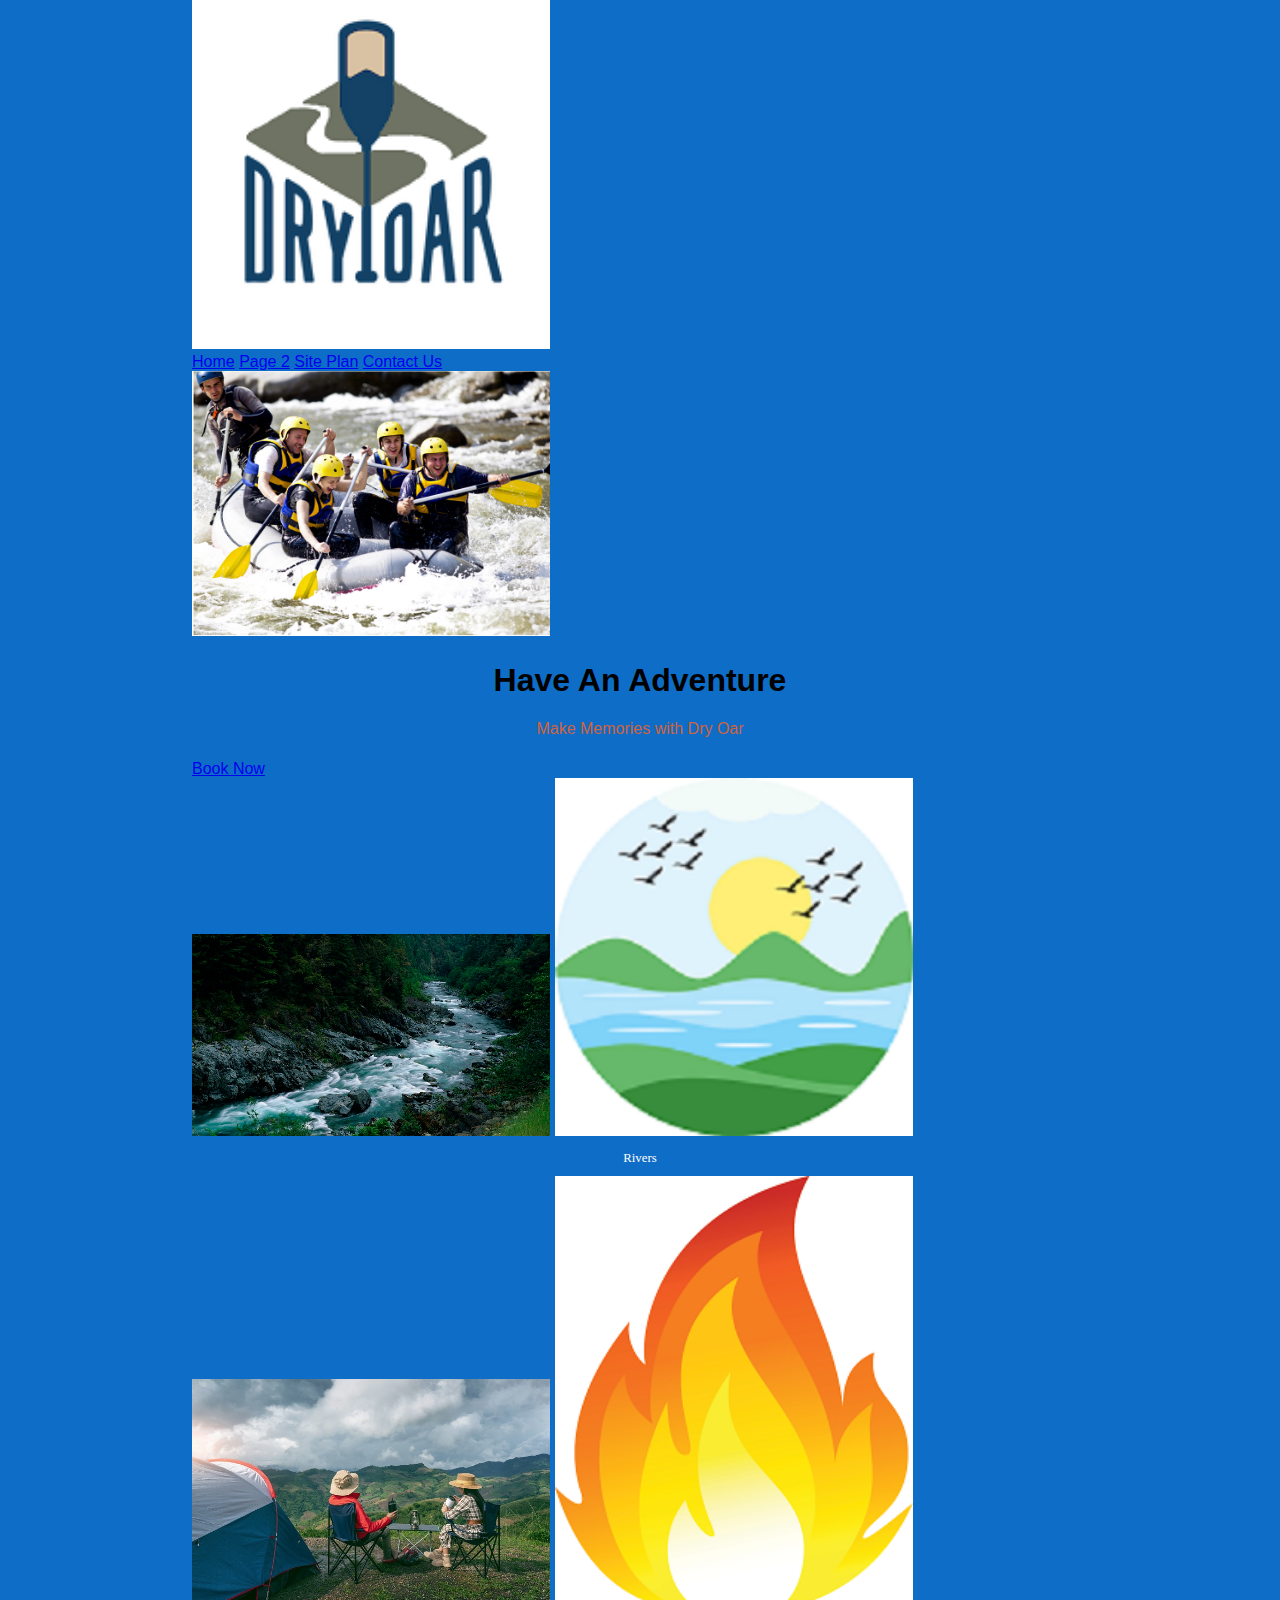
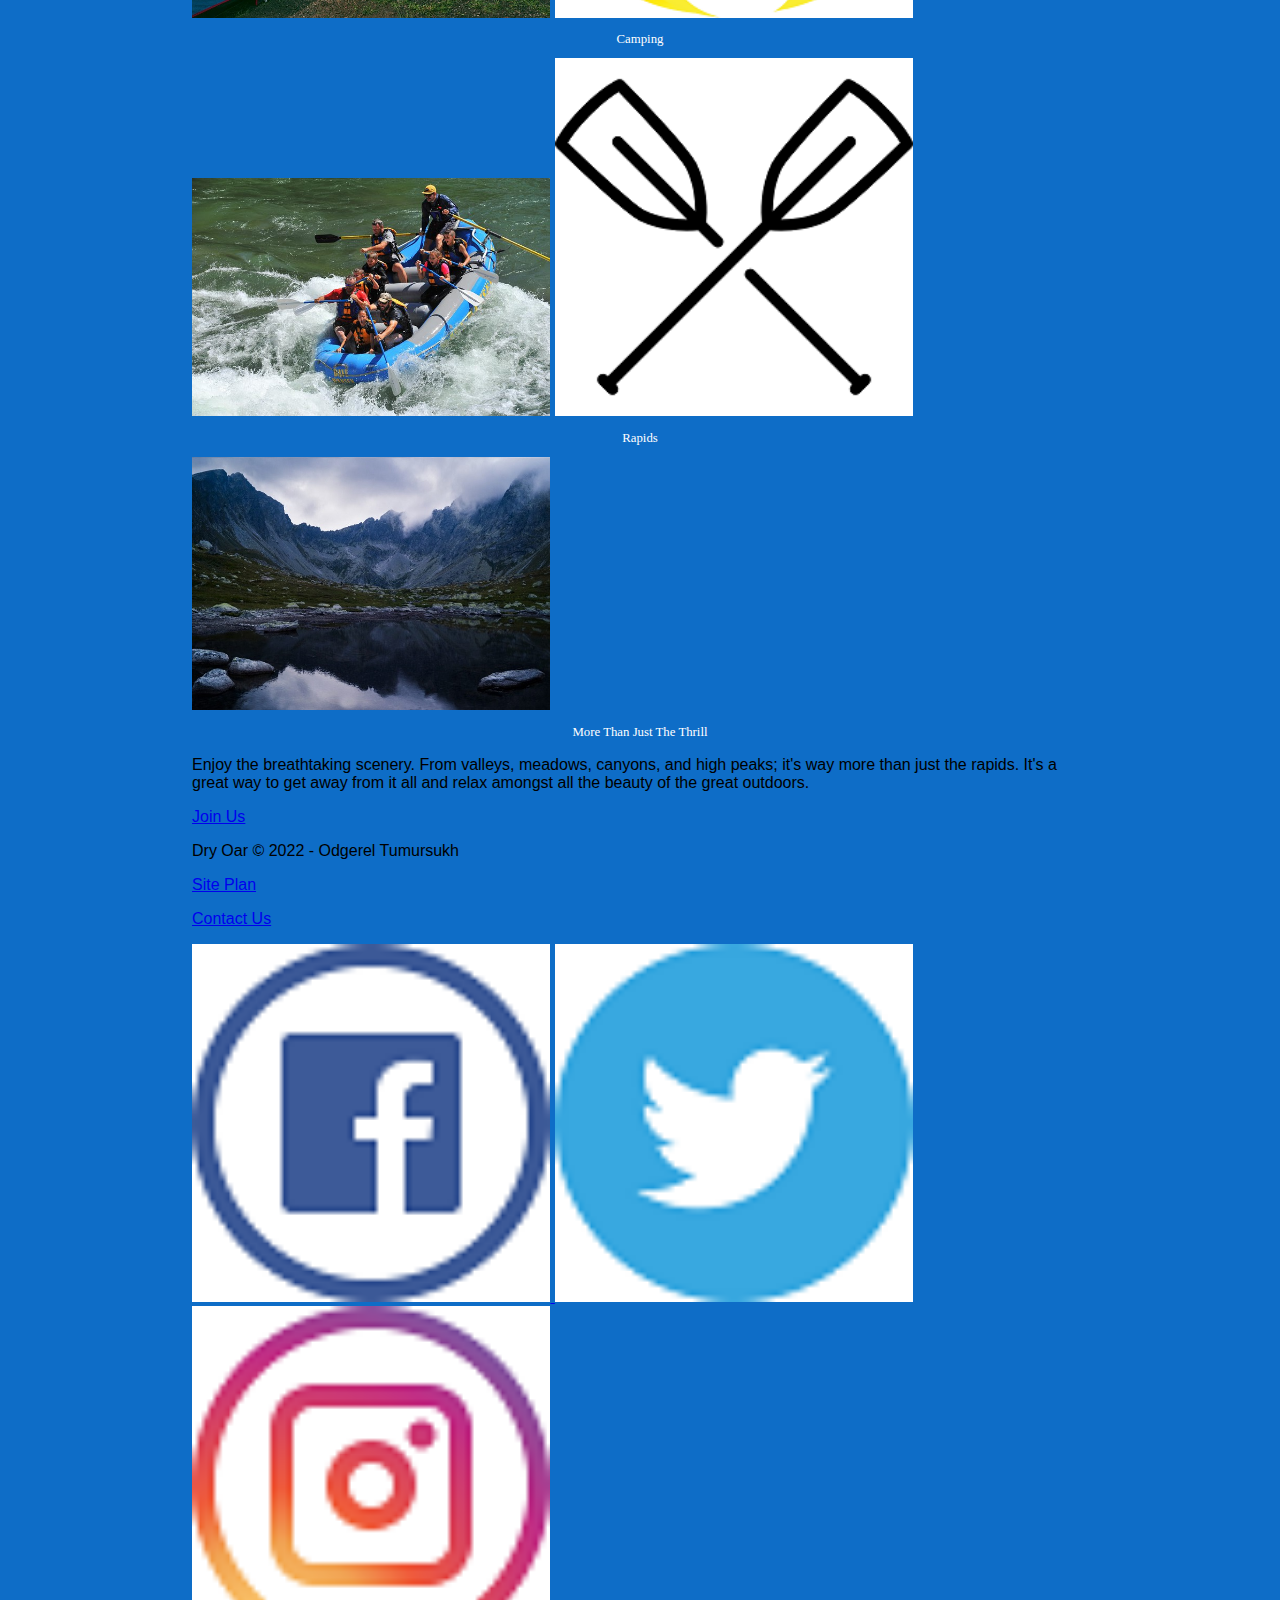
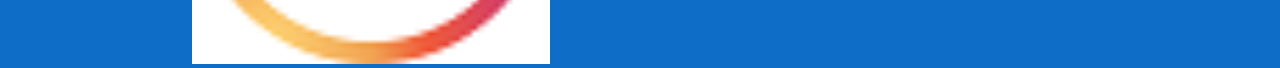
==== wwr/index.html @ 5460f1d6 "added paragraph" ====
<!DOCTYPE html>
<html lang="en">
<head>
    <meta charset="UTF-8">
    <meta http-equiv="X-UA-Compatible" content="IE=edge">
    <meta name="viewport" content="width=device-width, initial-scale=1.0">
    <title>Whitewater Rafting Vacations | Dry Oar Boating | Home</title>
    <link rel="stylesheet" href="styles/styles.css">
</head>
<body>
    <header>
        <a id="logo_link" href="index.html">
            <img class="logo" src="images/logo.png" alt="Dry Oar Logo">
        </a>
        <nav>
            <a href="index.html">Home</a>
            <a href="#">Page 2</a>
            <a href="site-plan-rafting.html">Site Plan</a>
            <a href="contactus.html">Contact Us</a>
        </nav>
    </header>
    <div id="hero">
        <div id="hero-box">
            <img id="hero-img" src="images/hero.png" alt="People enjoying white water rafting">
        </div>
        <section id="hero-msg">
            <h1 class="home-title">Have An Adventure</h1>
            <h4>Make Memories with Dry Oar </h4>
            <div class='button-box'>
                <a class='book' href="contactus.html">Book Now</a>
            </div>
        </section>
    </div>
    <main class="home-grid">
        <section class="rivers-card">
            <img class="card-img" src="images/rivers.jpg" alt="river in forest">
            <img class="icon" src="images/river_icon.png" alt="river icon">
            <h2>Rivers</h2>
        </section>
        <section class="camping-card">
            <img class="card-img" src="images/camping.jpg" alt="tent in mountains">
            <img class="icon" src="images/fire_icon.png" alt="fire icon">
            <h2>Camping</h2>
        </section>
        <section class="rapids-card">
            <img class="card-img" src="images/rapids.jpg" alt="rafting boat">
            <img class="icon" src="images/oars.png" alt="oars icon">
            <h2>Rapids</h2>
        </section>
        <img class="mountains" src="images/mountains.jpeg" alt="Misty mountains">
        <section class="msg">
            <h2>More Than Just The Thrill</h2>
            <p>Enjoy the breathtaking scenery. From valleys, meadows, canyons, and high peaks; it's way more than just the rapids. It's a great way to get away from it all and relax amongst all the beauty of the great outdoors. </p>
            <a class='join' href="rivers.html">Join Us</a>
        </section>
    </main>
    <footer>
        <p>Dry Oar &copy; 2022 - Odgerel Tumursukh</p>
        <p><a href="site-plan-rafting.html">Site Plan</a></p>
        <p><a href="contactus.html">Contact Us</a></p>
        <div class="social">
            <a href="https://www.facebook.com/JmeStar6">
                <img src="images/facebook.png" alt="fb icon">
            </a>
            <a href="https://twitter.com/JmeStar7">
                <img src="images/twitter.png" alt="twitter icon">
            </a>
            <a href="https://www.instagram.com/JmeStar7">
                <img src="images/instagram.png" alt="instagram icon">
            </a>
        </div>
    </footer>
    </body> 
    
</html>
---- wwr/styles/styles.css ----
body {
  
    background-color: #0e6dc7;
    margin: 0 15%;
    font-family: sans-serif;
  }
  
  img {
      width: 40%; center;
  }
  h1 {
    text-align: center;
    font-family: Arial, Helvetica, sans-serif;
    font-weight: bold;
  }
  h2 {
    text-align: center;
    font-family: 'Times New Roman', Times, serif;
    font-weight: normal;
    font-size: 80%;
    color: #ffffff;
  }
  h3 {
    text-align: center;
    font-family: Arial, Helvetica, sans-serif;
    font-weight: bold;
    font-size: 100%;
    color: #ffffff;
  }
  h4 {
    text-align: center;
    font-family: Arial, Helvetica, sans-serif;
    font-weight: normal;
  }
  h5 {
    text-align: center;
    font-family: 'Times New Roman', Times, serif;
    font-weight: normal;
    font-size: 200%;
    color: #ffffff;
  }
  h6 {
    text-align: center;
    font-family: Arial, Helvetica, sans-serif;
    font-weight: normal;
  }
  h4 {
    color: #d1633c;
    font-size: 1em;
  }
  
  </style>
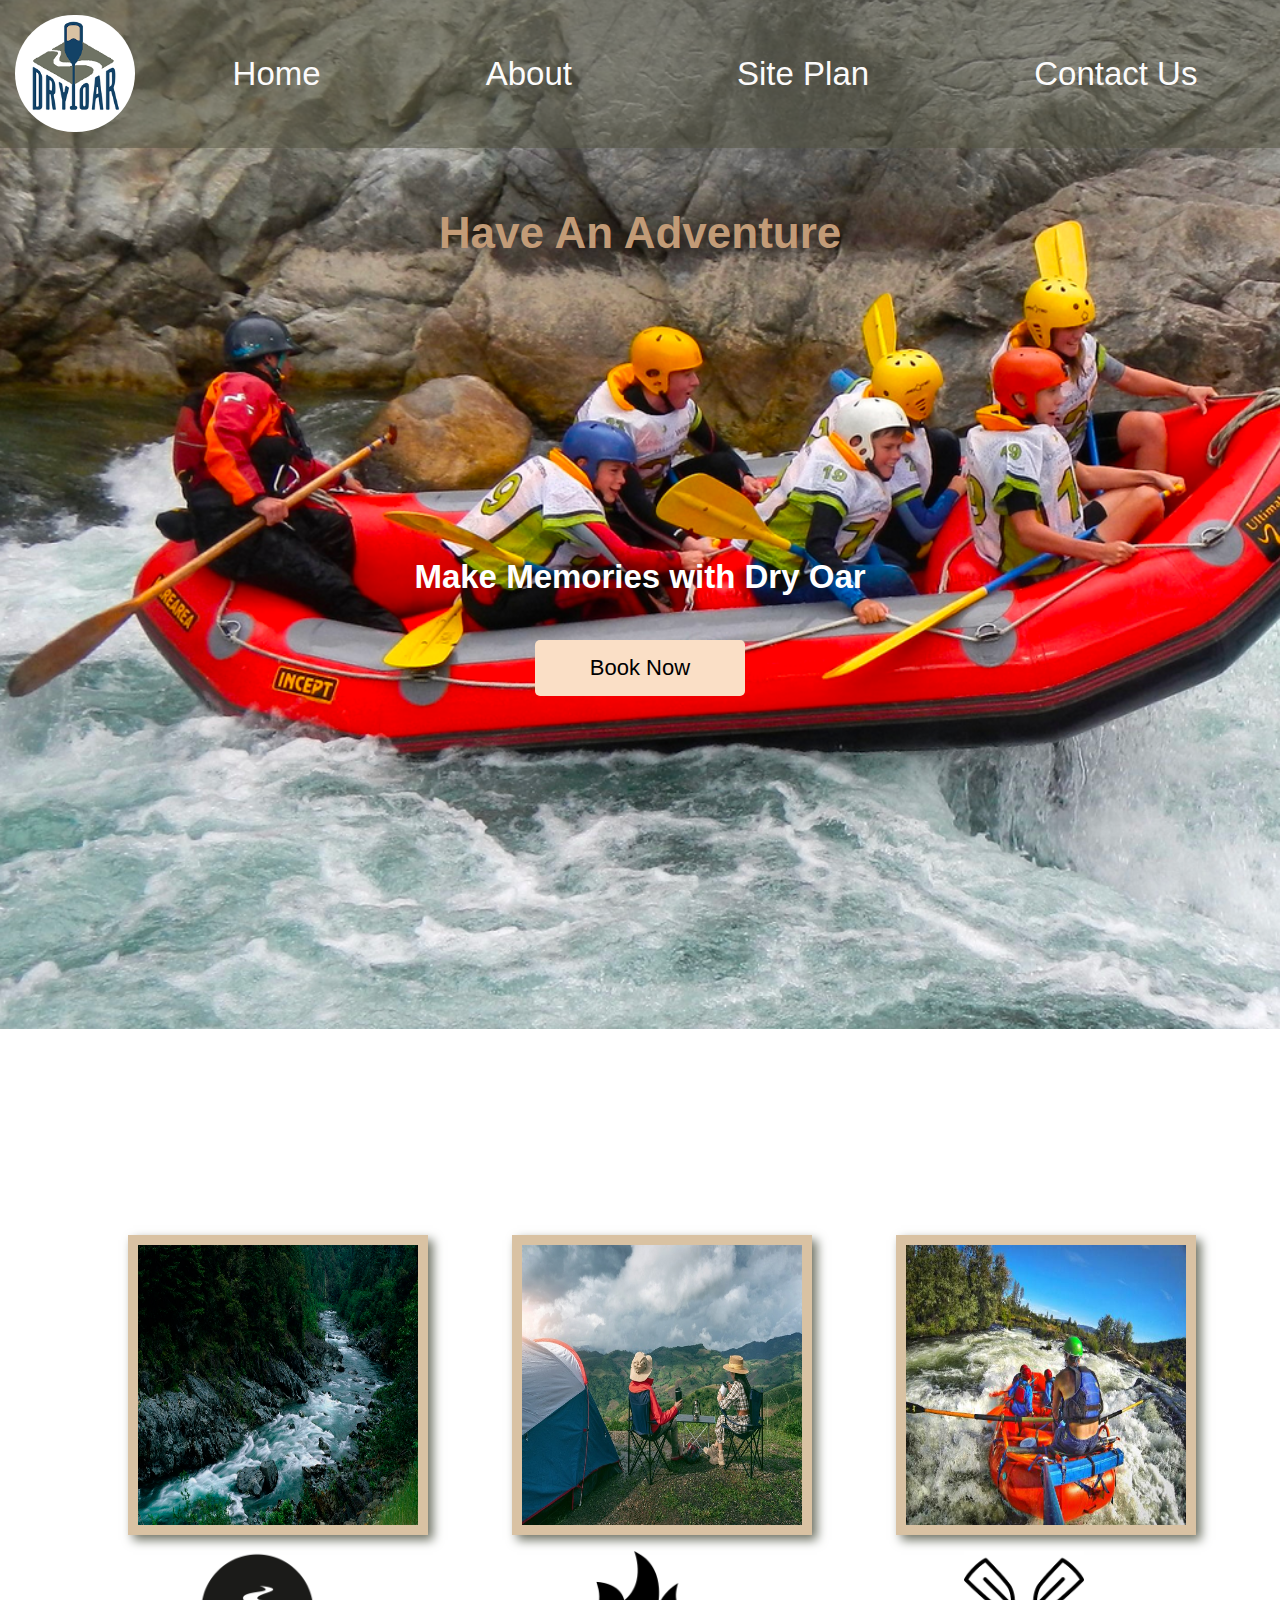
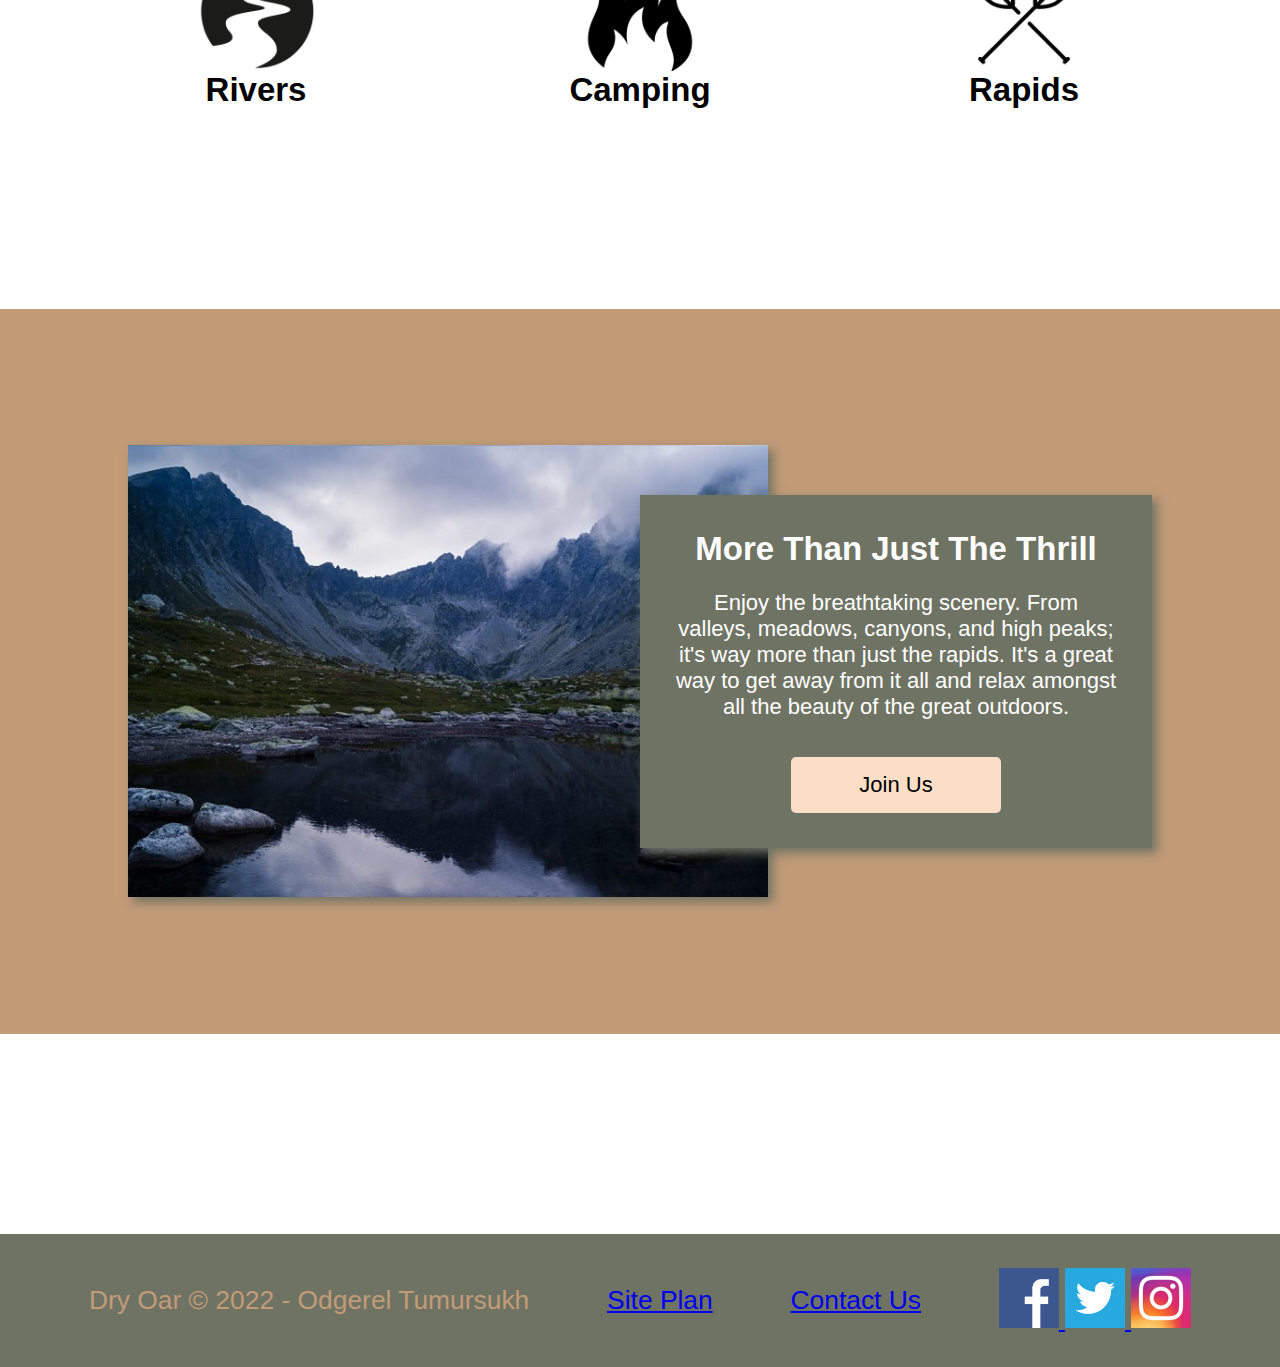
==== commit 77635abc: "made changes on styles" ====
--- a/wwr/index.html
+++ b/wwr/index.html
@@ -8,13 +8,15 @@
     <link rel="stylesheet" href="styles/styles.css">
 </head>
 <body>
+    <div id="content">
+    
     <header>
         <a id="logo_link" href="index.html">
-            <img class="logo" src="images/logo.png" alt="Dry Oar Logo">
+            <img class="logo" src="images/site-rafting-logo.png" alt="Logo">
         </a>
         <nav>
             <a href="index.html">Home</a>
-            <a href="#">Page 2</a>
+            <a href="#">About</a>
             <a href="site-plan-rafting.html">Site Plan</a>
             <a href="contactus.html">Contact Us</a>
         </nav>
@@ -47,9 +49,10 @@
             <img class="icon" src="images/oars.png" alt="oars icon">
             <h2>Rapids</h2>
         </section>
+        <div id="background"></div>
         <img class="mountains" src="images/mountains.jpeg" alt="Misty mountains">
         <section class="msg">
-            <h2>More Than Just The Thrill</h2>
+            <h3>More Than Just The Thrill</h3>
             <p>Enjoy the breathtaking scenery. From valleys, meadows, canyons, and high peaks; it's way more than just the rapids. It's a great way to get away from it all and relax amongst all the beauty of the great outdoors. </p>
             <a class='join' href="rivers.html">Join Us</a>
         </section>
@@ -59,17 +62,18 @@
         <p><a href="site-plan-rafting.html">Site Plan</a></p>
         <p><a href="contactus.html">Contact Us</a></p>
         <div class="social">
-            <a href="https://www.facebook.com/JmeStar6">
+            <a href="https://www.facebook.com/JmeStar6" target="_blank">
                 <img src="images/facebook.png" alt="fb icon">
             </a>
-            <a href="https://twitter.com/JmeStar7">
-                <img src="images/twitter.png" alt="twitter icon">
+            <a href="https://twitter.com/JmeStar7" target="_blank">
+                <img src="images/twitter.png" alt="twitter icon" >
             </a>
-            <a href="https://www.instagram.com/JmeStar7">
+            <a href="https://www.instagram.com/JmeStar7" target="_blank">
                 <img src="images/instagram.png" alt="instagram icon">
             </a>
         </div>
     </footer>
-    </body> 
+</div>
+</body> 
     
 </html>--- a/wwr/styles/styles.css
+++ b/wwr/styles/styles.css
@@ -1,53 +1,259 @@
-
 body {
-  
-    background-color: #0e6dc7;
-    margin: 0 15%;
+    background-color: #ffffff;
     font-family: sans-serif;
-  }
-  
-  img {
-      width: 40%; center;
-  }
+    font-size: 22px;
+    margin: 0;
+    padding: 0;
+}
+.home-title {
+    font-family: 'Rock Salt', 'Bradley Hand', sans-serif;
+    font-size: 2em;
+    margin-top: 10px;
+}
+main {
+ display: grid;
+ grid-template-columns: 1fr 1fr 1fr 1fr 1fr 1fr 1fr 1fr 1fr 1fr;
+ }
+main section img {
+  box-sizing: border-box;
+}
+header {
+  background-color:#52533f88;
+  display: grid;
+  grid-template-columns: 150px auto;
+}
+nav {
+  display: flex;
+  justify-content: space-around;
+}
+nav a {
+  text-align: center;
+  align-self: center;
+  font-family: Arial, Helvetica, sans-serif;
+  font-weight: normal;
+  font-size: 150%;
+  color: #fcfbfb;
+  text-decoration: none;
+  padding: 35px;
+  }
+nav a:hover {
+  background-color: rgba(255, 255, 255, 0.445);
+  color: #000000;
+  font-weight: bold;
+  border-radius: 5px;
+}
+#hero {
+  display: grid;
+  grid-template-columns: 1fr 3fr 1fr;
+  margin-top: -150px; 
+  }
+#hero-box {
+  grid-column: 1/4;
+  grid-row: 1/3;
+  z-index: -1;
+  }
+#hero-msg, h4 {
+  margin-top: 300px; 
+}
+#hero-msg {
+  grid-column: 2/3;
+  grid-row: 1/2;
+  margin-top: 200px;
+}
+#hero-img {
+  width: 1600px;
+}
+#logo_link {
+  padding-top: 15px;
+  padding-left: 15px;
+}
+.logo {
+  width: 120px;
+  border-radius: 100px;
+  margin-bottom: 10px;
+}
+.msg {
+  background-color: #6f7364;
+  padding: 35px;
+  grid-column: 6/10;
+  grid-row: 6/7;
+  box-shadow: 5px 5px 10px #6f7364;
+}
+.msg p {
+  padding-bottom: 15px;
+}
+.book, .join {
+  width: 150px;
+  display: grid;
+  justify-items: center;
+  align-items: center;
+  background-color: #fadfc6;
+  padding: 15px 30px;
+  margin-top: 50px;
+  margin: 0 auto; 
+  border-radius: 5px;
+  color: #000000;
+  text-decoration: none;
+ }
+ .book:hover {
+  transform: scale(1.2);
+  background-color: #72d672;
+ }
+ .join:hover {
+  transform: scale(1.2);
+  background-color: #72d672;
+ }
+.card-img {
+  grid-template-columns: 500px 500px 500px;
+  border: 10px solid #d9c2a3;
+  transition: transform .5s;
+  box-shadow: 5px 5px 10px #6f7364;
+  width: 300px;
+  height: 300px;
+  align-content: center;
+}
+.card-img:hover {
+  opacity: .6;
+  transform: scale(1.1);
+}
+.rivers-card {
+  margin: 200px 0;
+  grid-column: 2/4;
+  grid-row: 2/3;
+}
+.camping-card {
+  margin: 200px 0;
+  grid-column: 5/7;
+  grid-row: 2/3;
+}
+.rapids-card {
+  margin: 200px 0;
+  grid-column: 8/10;
+  grid-row: 2/3;
+}
+#background {
+  height: 725px;
+  grid-column: 1/11;
+  grid-row: 4/9;
+  background-color: #c29b77;
+}
+.mountains {
+  width: 100%;
+  grid-column: 2/7;
+  grid-row: 5/8;
+  box-shadow: 5px 5px 10px #6f7364;
+}
+.icon {
+  display: grid;
+  margin: 0 auto;
+  width: 120px;
+  padding-top: 10px;
+
+}
+footer {
+  background-color:#6f7364;
+  padding: 25px 50px;
+  margin-top: 200px;
+  display: flex;
+  justify-content: space-around;
+  align-items: center;
+}
+
+footer img {
+  width: 60px;
+  height: 60px;
+}
+footer img:hover {
+  transform: scale(1.2);
+}  
+
+footer p {
+  font-size: 1.2em;
+  color: #c29b77;
+}  
+footer p a:hover {
+  color: #c29b77;
+  text-decoration: none;
+}   
   h1 {
+    padding-top: 0px;
+    text-align: center;
+    font-family: Cambria, Cochin, Georgia, Times, 'Times New Roman', serif;
+    font-weight: bold;
+    font-size: 50px;
+    color: #c29b77;
+  }
+  h2 {
+    text-align: center;
+    font-family: Verdana, Geneva, Tahoma, sans-serif;
+    font-weight: bold;
+    font-size: 150%;
+    color: #020202;
+    margin: 0;
+    }
+  h3 {
+    text-align: center;
+    font-family: Verdana, Geneva, Tahoma, sans-serif;
+    font-weight: bold;
+    font-size: 150%;
+    color: #ffffff;
+    margin: 0;
+    }
+  h4 {
     text-align: center;
     font-family: Arial, Helvetica, sans-serif;
     font-weight: bold;
-  }
-  h2 {
-    text-align: center;
-    font-family: 'Times New Roman', Times, serif;
-    font-weight: normal;
-    font-size: 80%;
+    font-size: 150%;
     color: #ffffff;
   }
-  h3 {
-    text-align: center;
-    font-family: Arial, Helvetica, sans-serif;
-    font-weight: bold;
-    font-size: 100%;
-    color: #ffffff;
-  }
-  h4 {
-    text-align: center;
-    font-family: Arial, Helvetica, sans-serif;
-    font-weight: normal;
-  }
-  h5 {
-    text-align: center;
-    font-family: 'Times New Roman', Times, serif;
-    font-weight: normal;
-    font-size: 200%;
-    color: #ffffff;
-  }
-  h6 {
-    text-align: center;
-    font-family: Arial, Helvetica, sans-serif;
-    font-weight: normal;
-  }
-  h4 {
-    color: #d1633c;
-    font-size: 1em;
-  }
-  
-  </style>+section p {
+  text-align: center;
+  color: #ffffff; 
+  font-size: 100%;
+}
+ #content{
+  max-width:1600px;
+  margin: 0 auto;
+}
+
+@media screen and (max-width: 900px) {
+  #hero, .home-grid {
+      display: block;
+      height: auto;
+  }
+  nav, footer {
+      flex-direction: column;
+  }
+  nav a {
+      display: block;
+      padding: 15px;
+  }
+  #hero {
+      margin-top: 0;
+  }
+  #hero-msg {
+      margin-top: 0;
+  }
+  #hero-msg h4 {
+      display: none;
+  }
+  .home-title {
+      font-size: 25px;
+      color: #6f7364;
+  }
+  .rivers-card, .camping-card, .rapids-card { 
+      margin: 50px auto;
+      width: 60%;
+  }
+  #background {
+      display: none;
+  }
+  .mountains, .msg {
+      width: 80%;
+      display: block;
+      margin: 0 auto;
+  }
+  footer {
+      margin-top: 25px;
+  }
+}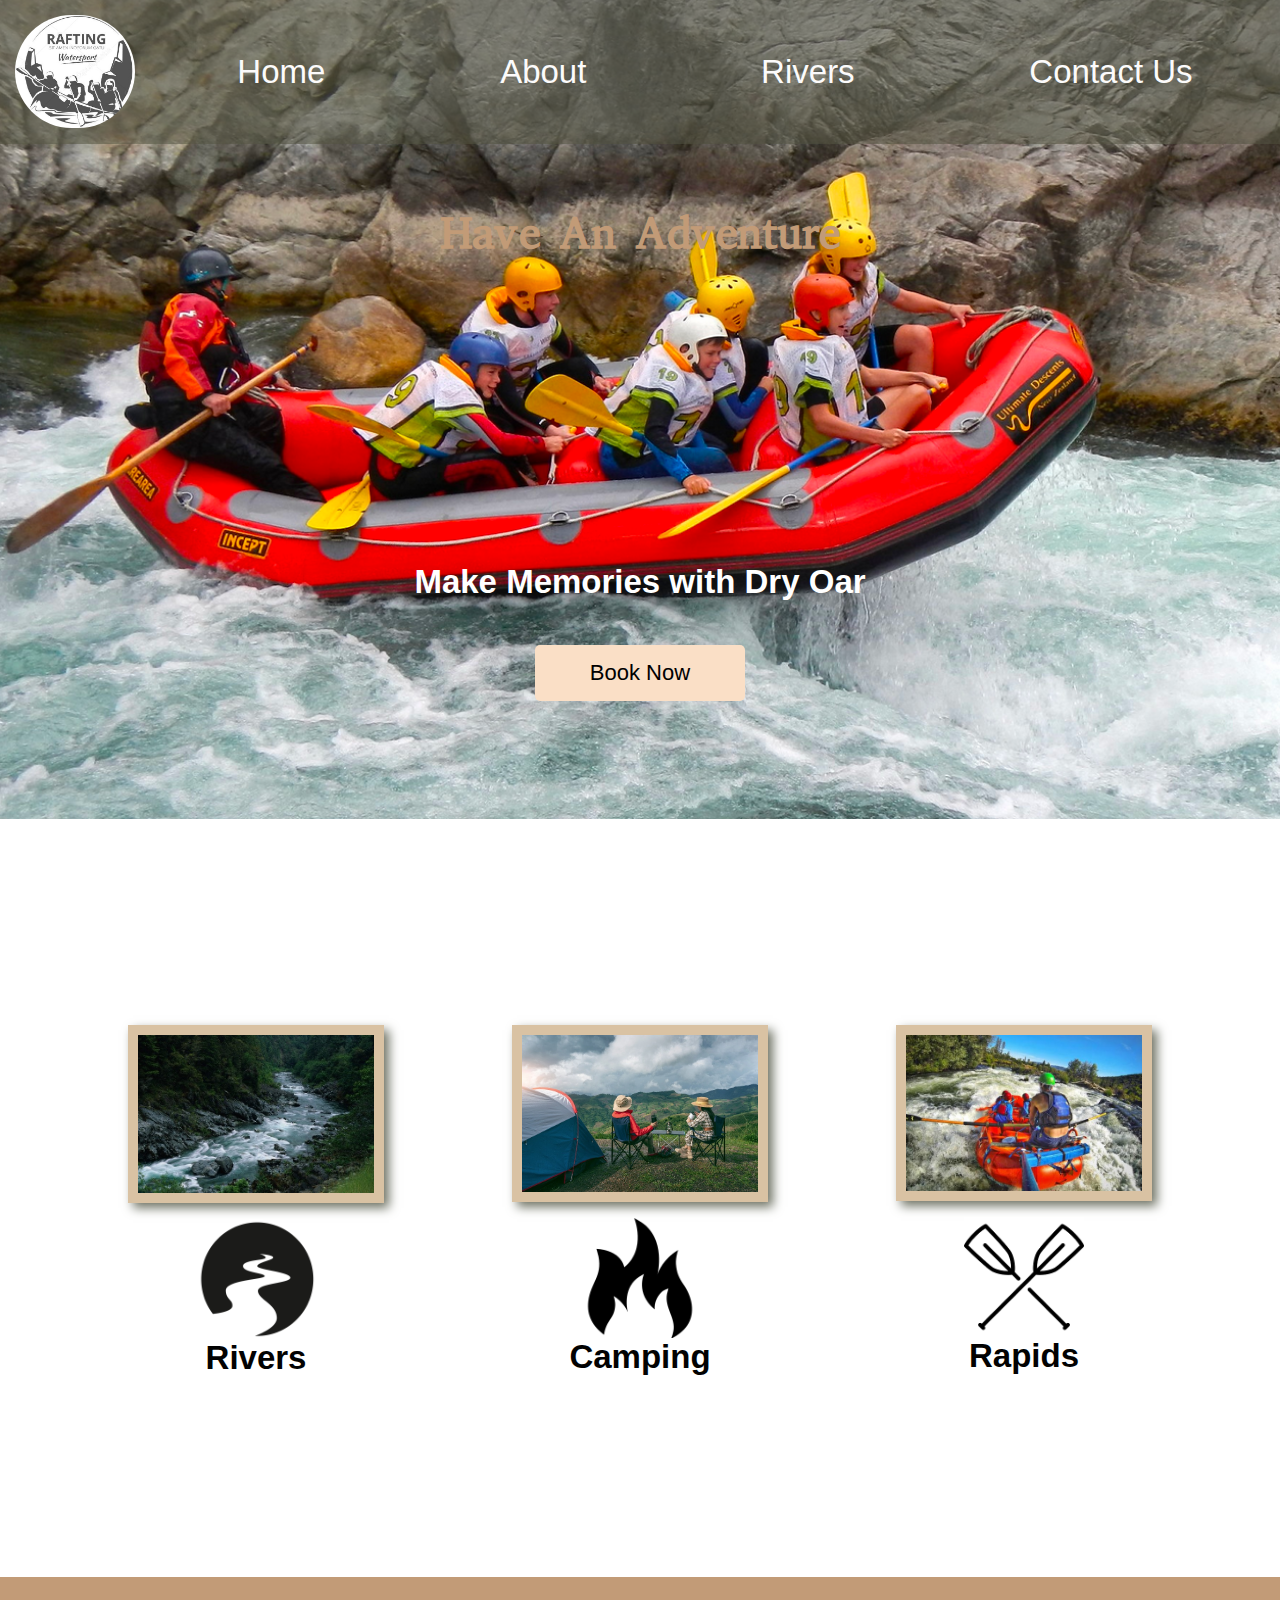
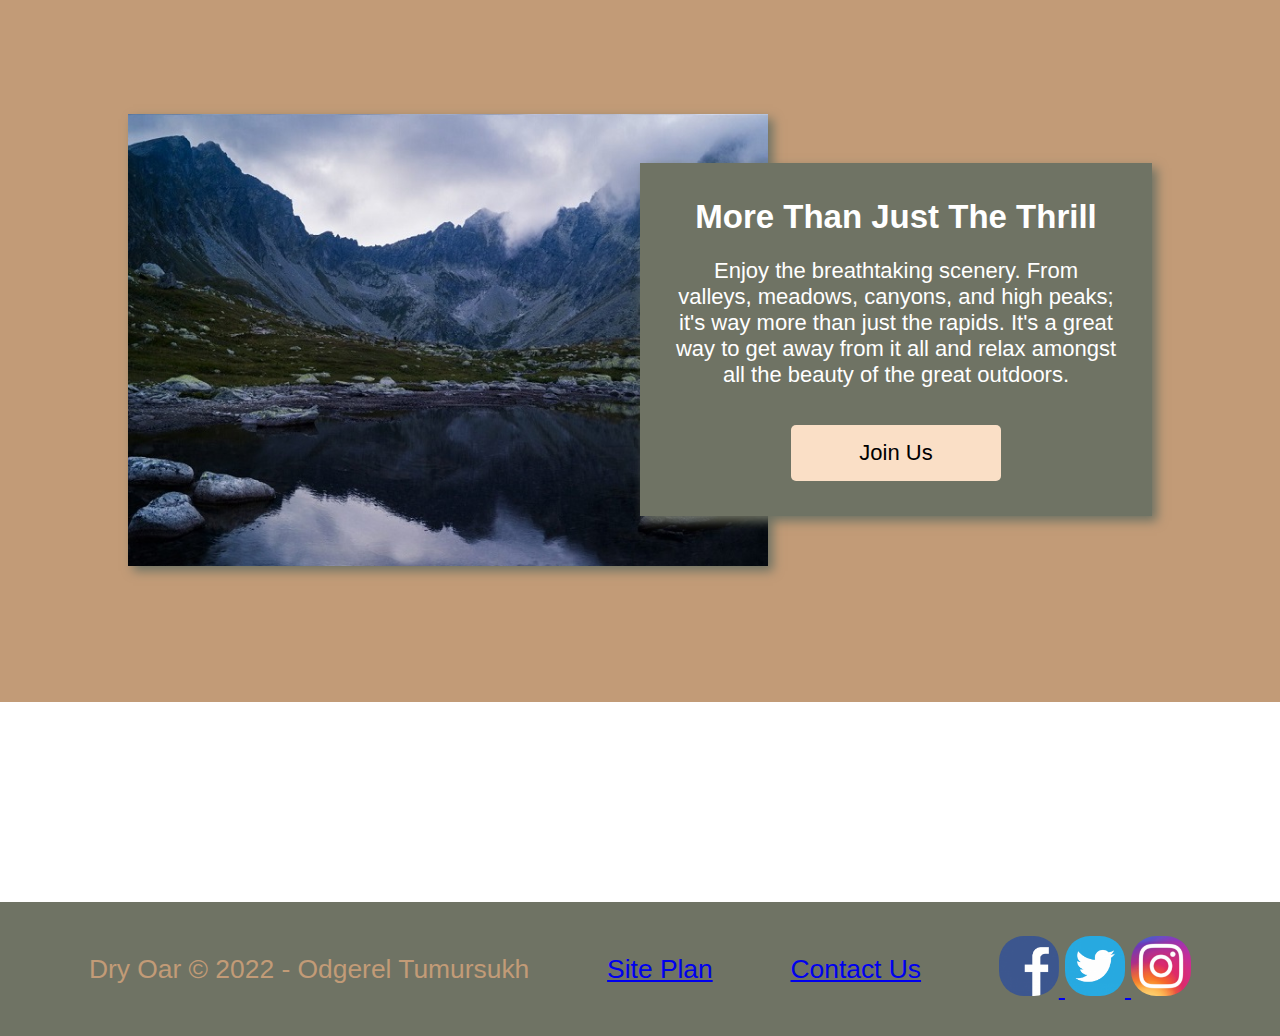
==== commit 4b2fcb02: "added sub page" ====
--- a/wwr/index.html
+++ b/wwr/index.html
@@ -12,12 +12,12 @@
     
     <header>
         <a id="logo_link" href="index.html">
-            <img class="logo" src="images/site-rafting-logo.png" alt="Logo">
+            <img class="logo" src="images/site-rafting-logo.jpg" alt="Logo">
         </a>
         <nav>
             <a href="index.html">Home</a>
-            <a href="#">About</a>
-            <a href="site-plan-rafting.html">Site Plan</a>
+            <a href="about.html">About</a>
+            <a href="rivers.html">Rivers</a>
             <a href="contactus.html">Contact Us</a>
         </nav>
     </header>
--- a/wwr/styles/styles.css
+++ b/wwr/styles/styles.css
@@ -1,3 +1,4 @@
+@import url(https://fonts.googleapis.com/css?family=Abyssinica+SIL&family+raleway&display=swap);
 body {
     background-color: #ffffff;
     font-family: sans-serif;
@@ -6,7 +7,7 @@
     padding: 0;
 }
 .home-title {
-    font-family: 'Rock Salt', 'Bradley Hand', sans-serif;
+    font-family: 'Abyssinica SIL', Verdana, sans-serif;
     font-size: 2em;
     margin-top: 10px;
 }
@@ -29,7 +30,7 @@
 nav a {
   text-align: center;
   align-self: center;
-  font-family: Arial, Helvetica, sans-serif;
+  font-family: Raleway, Verdana, sans-serif;
   font-weight: normal;
   font-size: 150%;
   color: #fcfbfb;
@@ -39,7 +40,10 @@
 nav a:hover {
   background-color: rgba(255, 255, 255, 0.445);
   color: #000000;
-  font-weight: bold;
+  font-weight: normal;
+  font-family: Raleway, Verdana, sans-serif;
+  font-weight: normal;
+  font-size: 150%;
   border-radius: 5px;
 }
 #hero {
@@ -61,7 +65,7 @@
   margin-top: 200px;
 }
 #hero-img {
-  width: 1600px;
+  width: 100%;
 }
 #logo_link {
   padding-top: 15px;
@@ -83,6 +87,7 @@
   padding-bottom: 15px;
 }
 .book, .join {
+  font-family: Raleway, Verdana, sans-serif;
   width: 150px;
   display: grid;
   justify-items: center;
@@ -108,8 +113,7 @@
   border: 10px solid #d9c2a3;
   transition: transform .5s;
   box-shadow: 5px 5px 10px #6f7364;
-  width: 300px;
-  height: 300px;
+  width: 100%;
   align-content: center;
 }
 .card-img:hover {
@@ -162,9 +166,10 @@
 footer img {
   width: 60px;
   height: 60px;
+  border-radius: 25px;
 }
 footer img:hover {
-  transform: scale(1.2);
+  transform: scale(1.1);
 }  
 
 footer p {
@@ -178,14 +183,14 @@
   h1 {
     padding-top: 0px;
     text-align: center;
-    font-family: Cambria, Cochin, Georgia, Times, 'Times New Roman', serif;
+    font-family: Raleway, Verdana, sans-serif;
     font-weight: bold;
     font-size: 50px;
     color: #c29b77;
   }
   h2 {
     text-align: center;
-    font-family: Verdana, Geneva, Tahoma, sans-serif;
+    font-family: Raleway, Verdana, sans-serif;
     font-weight: bold;
     font-size: 150%;
     color: #020202;
@@ -193,7 +198,7 @@
     }
   h3 {
     text-align: center;
-    font-family: Verdana, Geneva, Tahoma, sans-serif;
+    font-family: Raleway, Verdana, sans-serif;
     font-weight: bold;
     font-size: 150%;
     color: #ffffff;
@@ -201,7 +206,7 @@
     }
   h4 {
     text-align: center;
-    font-family: Arial, Helvetica, sans-serif;
+    font-family: Raleway, Verdana, sans-serif;
     font-weight: bold;
     font-size: 150%;
     color: #ffffff;
